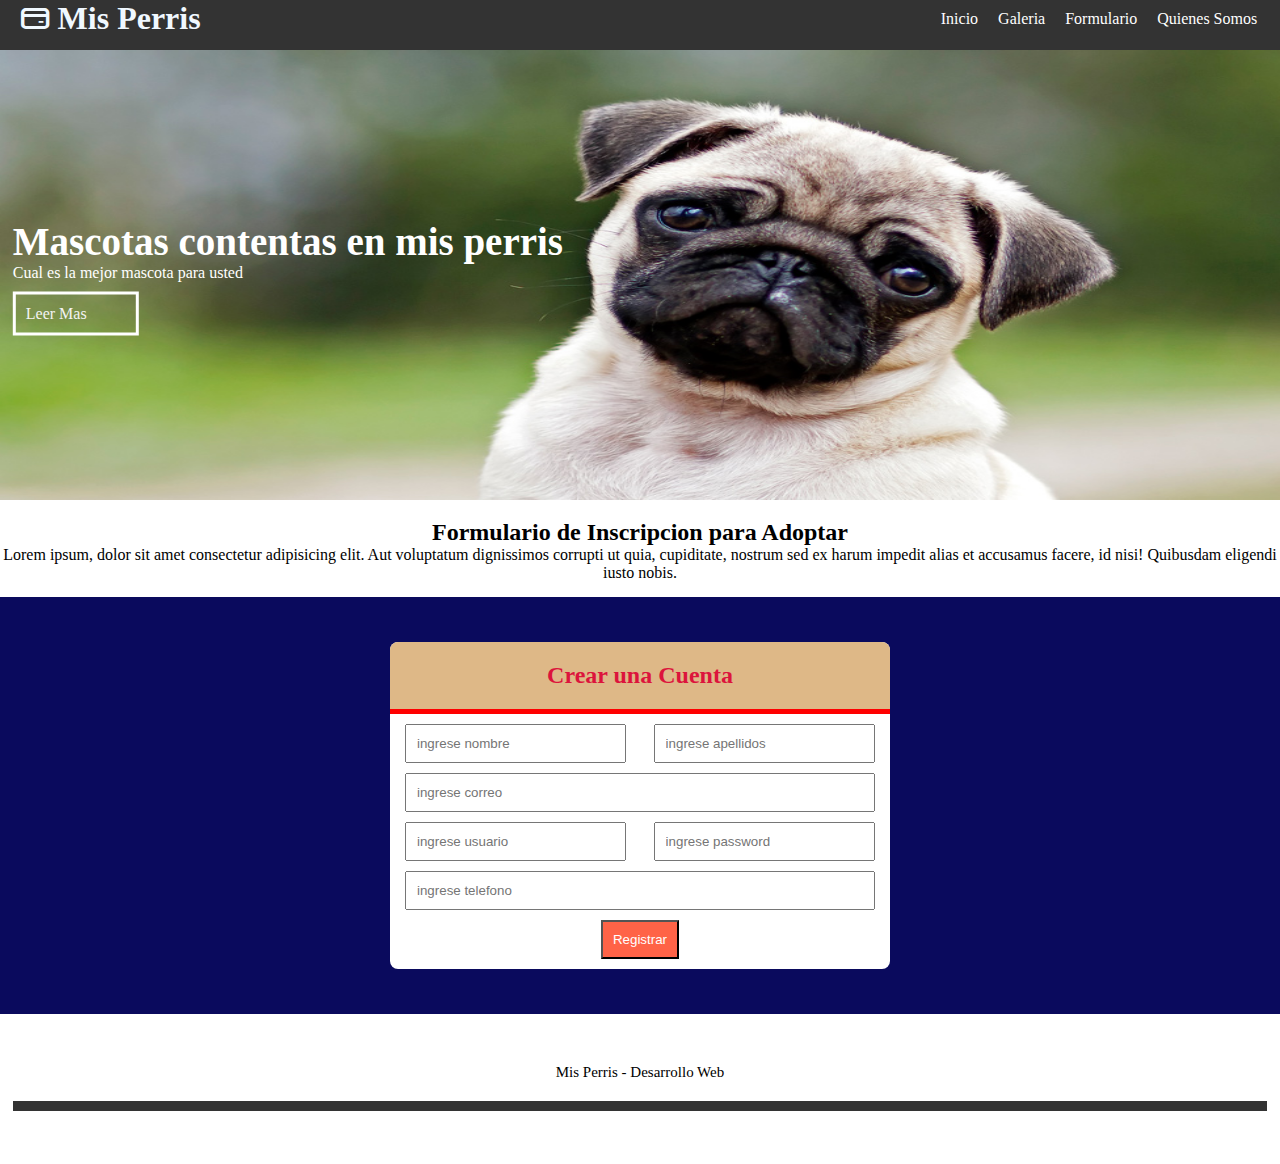
==== formulario.html @ ba135aa3 "confirmado" ====
<!DOCTYPE html>
<html lang="en">

<head>
    <meta charset="UTF-8">
    <meta http-equiv="X-UA-Compatible" content="IE=edge">
    <meta name="viewport" content="width=device-width, initial-scale=1.0">
    <title>Mis Perris</title>
    <link rel="stylesheet" href="css/estilos.css">
    <link rel="stylesheet" href="css/fontello.css">
    <link rel="stylesheet" href="css/formulario.css">
</head>

<body>
    <!-- cabecera del sitio web-->
    <header>
        <div class="contenedor">
            <h1 class="icon-credit-card">Mis Perris</h1>
            <!-- permite activar y desactivar el menu desplegable-->
            <input type="checkbox" name="" id="menu-bar">
            <label class="icon-cc-visa" for="menu-bar"></label>
            <!-- menu-->
            <nav class="menu">
                <a href="index.html">Inicio</a>
                <a href="galeria.html">Galeria</a>
                <a href="formulario.html">Formulario</a>
                <a href="">Quienes Somos</a>
            </nav>
        </div>
    </header>
    <!-- pagina principal -->
    <main>
        <section id="banner">
            <img src="img/perro2.jpg" alt="">
            <div class="contenedor">
                <h2>Mascotas contentas en mis perris</h2>
                <p>Cual es la mejor mascota para usted</p>
                <a href="">Leer Mas</a>
            </div>
        </section>

        <section id="bienvenido">
            <h2>Formulario de Inscripcion para Adoptar</h2>
            <p>Lorem ipsum, dolor sit amet consectetur adipisicing elit. Aut voluptatum dignissimos corrupti ut quia,
                cupiditate, nostrum sed ex harum impedit alias et accusamus facere, id nisi! Quibusdam eligendi iusto
                nobis.</p>
        </section>

        <section id="formulario">

            <form class="form-registro" action="" method="POST">

                <h2 class="form-titulo">Crear una Cuenta</h2>

                <div class="contenedor-input">
                    <input class="col-sm" type="text" name="txtNombre" id="" placeholder="ingrese nombre">
                    <input class="col-sm" type="text" name="txtApellidos" id="" placeholder="ingrese apellidos">
                    <input class="col-xl" type="email" name="txtEmail" id="" placeholder="ingrese correo">
                    <input class="col-sm" type="text" name="txtUsuario" id="" placeholder="ingrese usuario">
                    <input class="col-sm" type="password" name="txtPass" id="" placeholder="ingrese password">
                    <input class="col-xl" type="text" name="txtTelefono" id="" placeholder="ingrese telefono">

                    <input class="btn-registrar" type="submit" value="Registrar">
                </div>
            </form>

        </section>

    </main>

    <footer>
        <div class="contenedor">
            <p>Mis Perris - Desarrollo Web</p>
        </div>
    </footer>
</body>

</html>
---- css/estilos.css ----
@import url(menu.css);
@import url(banner.css);
@import url(bienvenido.css);
@import url(blog.css);
@import url(info.css);
@import url(galeria.css);

* {
    margin: 0;
    padding: 0;
}

header {
    width: 100%;
    height: 50px;
    background: #333;
    color: aliceblue;
    top: 0;
    left: 0;
    position: fixed;
    z-index: 100;
}

h1 {
    float: left;
}
.contenedor{
    width: 98%;
    margin: auto;
}


footer{
    font-family: cursive;
    text-align: center;
    font-size: 15px;
    height: 100px;
}

footer .contenedor{
    margin-top: 50px;
    border-bottom: solid 10px #333;
    
}

footer .contenedor p{
    margin-bottom: 20px;
}
---- css/fontello.css ----
@font-face {
  font-family: 'fontello';
  src: url('../font/fontello.eot?64211775');
  src: url('../font/fontello.eot?64211775#iefix') format('embedded-opentype'),
       url('../font/fontello.woff2?64211775') format('woff2'),
       url('../font/fontello.woff?64211775') format('woff'),
       url('../font/fontello.ttf?64211775') format('truetype'),
       url('../font/fontello.svg?64211775#fontello') format('svg');
  font-weight: normal;
  font-style: normal;
}
/* Chrome hack: SVG is rendered more smooth in Windozze. 100% magic, uncomment if you need it. */
/* Note, that will break hinting! In other OS-es font will be not as sharp as it could be */
/*
@media screen and (-webkit-min-device-pixel-ratio:0) {
  @font-face {
    font-family: 'fontello';
    src: url('../font/fontello.svg?64211775#fontello') format('svg');
  }
}
*/
 
 [class^="icon-"]:before, [class*=" icon-"]:before {
  font-family: "fontello";
  font-style: normal;
  font-weight: normal;
  speak: never;
 
  display: inline-block;
  text-decoration: inherit;
  width: 1em;
  margin-right: .2em;
  text-align: center;
  /* opacity: .8; */
 
  /* For safety - reset parent styles, that can break glyph codes*/
  font-variant: normal;
  text-transform: none;
 
  /* fix buttons height, for twitter bootstrap */
  line-height: 1em;
 
  /* Animation center compensation - margins should be symmetric */
  /* remove if not needed */
  margin-left: .2em;
 
  /* you can be more comfortable with increased icons size */
  /* font-size: 120%; */
 
  /* Font smoothing. That was taken from TWBS */
  -webkit-font-smoothing: antialiased;
  -moz-osx-font-smoothing: grayscale;
 
  /* Uncomment for 3D effect */
  /* text-shadow: 1px 1px 1px rgba(127, 127, 127, 0.3); */
}
 
.icon-credit-card:before { content: '\e800'; } /* '' */
.icon-vcard:before { content: '\e801'; } /* '' */
.icon-cc-visa:before { content: '\f1f0'; } /* '' */
---- css/formulario.css ----
#formulario{
    background: rgb(10, 10, 93);
    padding: 45px;
    font-family: cursive;
}

.form-titulo{
    background: burlywood;
    padding: 20px;
    text-align: center;
    color: crimson;
    border-bottom: solid 5px red;
    border-radius: 8px 8px 0px 0px;
}
.form-registro{
    width: 95%;
    margin:auto;
    max-width: 500px;
    background: white;
    border-radius: 8px;
}
.contenedor-input{
    padding: 10px 15px;
    display: flex;
    flex-wrap: wrap;
    justify-content: space-between;
}

input {
    padding: 10px;
    margin-bottom: 10px;
}
/* creacion de columnas manualmente */

.col-sm{
    width: 42%;
}
.col-xl{
    width: 100%;
}

/************************************/

.btn-registrar{
    background: tomato;
    color: white;
    margin:auto;
}
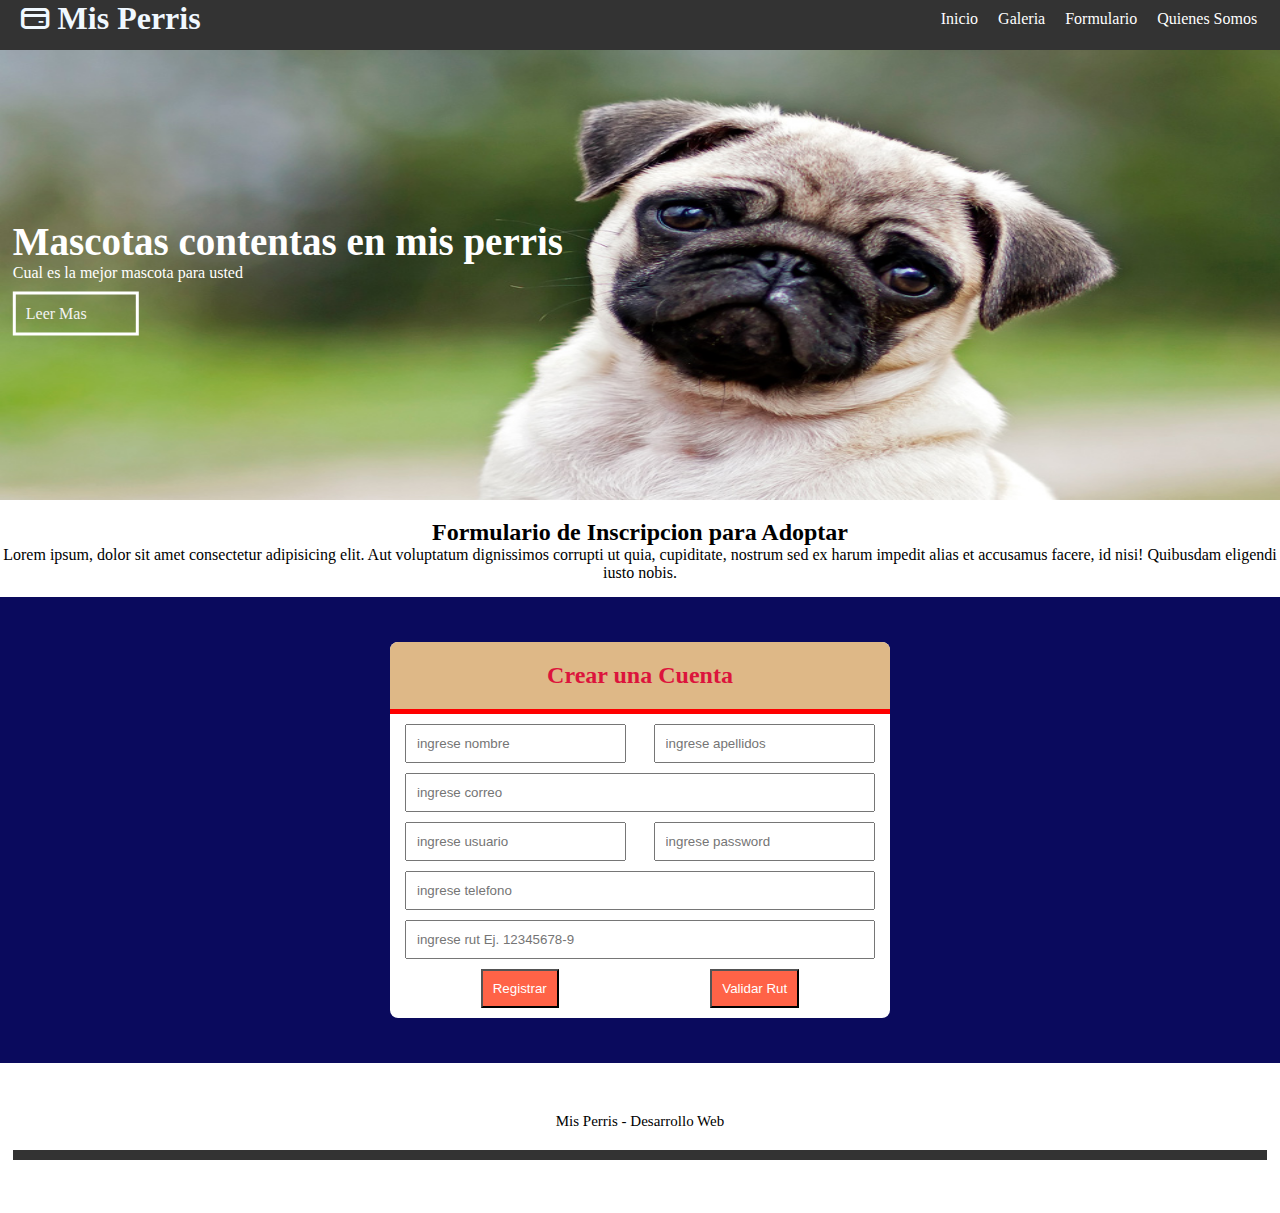
==== commit 6a0a6f68: "dv rut" ====
--- a/formulario.html
+++ b/formulario.html
@@ -53,14 +53,16 @@
                 <h2 class="form-titulo">Crear una Cuenta</h2>
 
                 <div class="contenedor-input">
-                    <input class="col-sm" type="text" name="txtNombre" id="" placeholder="ingrese nombre">
-                    <input class="col-sm" type="text" name="txtApellidos" id="" placeholder="ingrese apellidos">
-                    <input class="col-xl" type="email" name="txtEmail" id="" placeholder="ingrese correo">
-                    <input class="col-sm" type="text" name="txtUsuario" id="" placeholder="ingrese usuario">
-                    <input class="col-sm" type="password" name="txtPass" id="" placeholder="ingrese password">
-                    <input class="col-xl" type="text" name="txtTelefono" id="" placeholder="ingrese telefono">
+                    <input class="col-sm" type="text" name="txtNombre" id="txtNombre" placeholder="ingrese nombre" required minlength="2" maxlength="10">
+                    <input class="col-sm" type="text" name="txtApellidos" id="txtApellidos" placeholder="ingrese apellidos" required>
+                    <input class="col-xl" type="email" name="txtEmail" id="txtEmail" placeholder="ingrese correo" required>
+                    <input class="col-sm" type="text" name="txtUsuario" id="txtUsuario" placeholder="ingrese usuario" required>
+                    <input class="col-sm" type="password" name="txtPass" id="txtPass" placeholder="ingrese password" required>
+                    <input class="col-xl" type="text" name="txtTelefono" id="txtTelefono" placeholder="ingrese telefono" required>
+                    <input class="col-xl" type="text" name="txtRut" id="txtRut" placeholder="ingrese rut Ej. 12345678-9" required >
 
                     <input class="btn-registrar" type="submit" value="Registrar">
+                    <input class="btn-registrar" type="button" value="Validar Rut" onclick="validarut()">
                 </div>
             </form>
 
@@ -73,6 +75,8 @@
             <p>Mis Perris - Desarrollo Web</p>
         </div>
     </footer>
+
+    <script src="js/scripts.js"></script>
 </body>
 
 </html>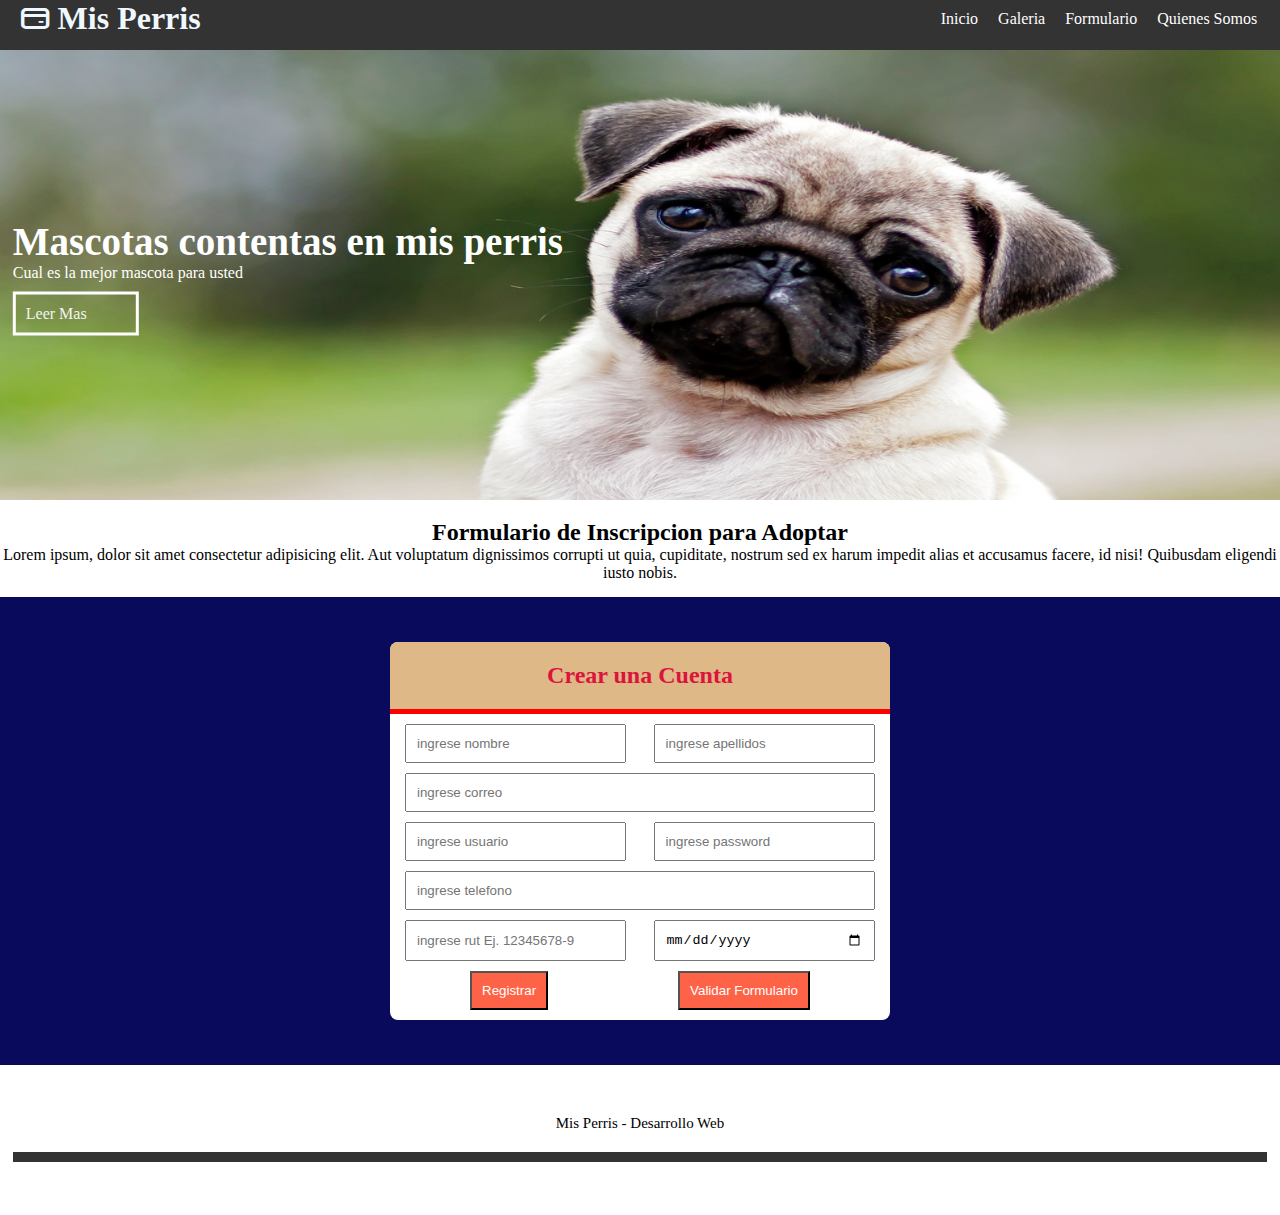
==== commit 1b2d111f: "confirmo" ====
--- a/formulario.html
+++ b/formulario.html
@@ -59,10 +59,12 @@
                     <input class="col-sm" type="text" name="txtUsuario" id="txtUsuario" placeholder="ingrese usuario" required>
                     <input class="col-sm" type="password" name="txtPass" id="txtPass" placeholder="ingrese password" required>
                     <input class="col-xl" type="text" name="txtTelefono" id="txtTelefono" placeholder="ingrese telefono" required>
-                    <input class="col-xl" type="text" name="txtRut" id="txtRut" placeholder="ingrese rut Ej. 12345678-9" required >
+                    <input class="col-sm" type="text" name="txtRut" id="txtRut" placeholder="ingrese rut Ej. 12345678-9" required >
+                    <input class="col-sm" type="date" name="txtFechaNaci" id="txtFechaNaci">
 
                     <input class="btn-registrar" type="submit" value="Registrar">
-                    <input class="btn-registrar" type="button" value="Validar Rut" onclick="validarut()">
+                    <input class="btn-registrar" type="button" value="Validar Formulario" 
+                     onclick="validarForm()">
                 </div>
             </form>
 
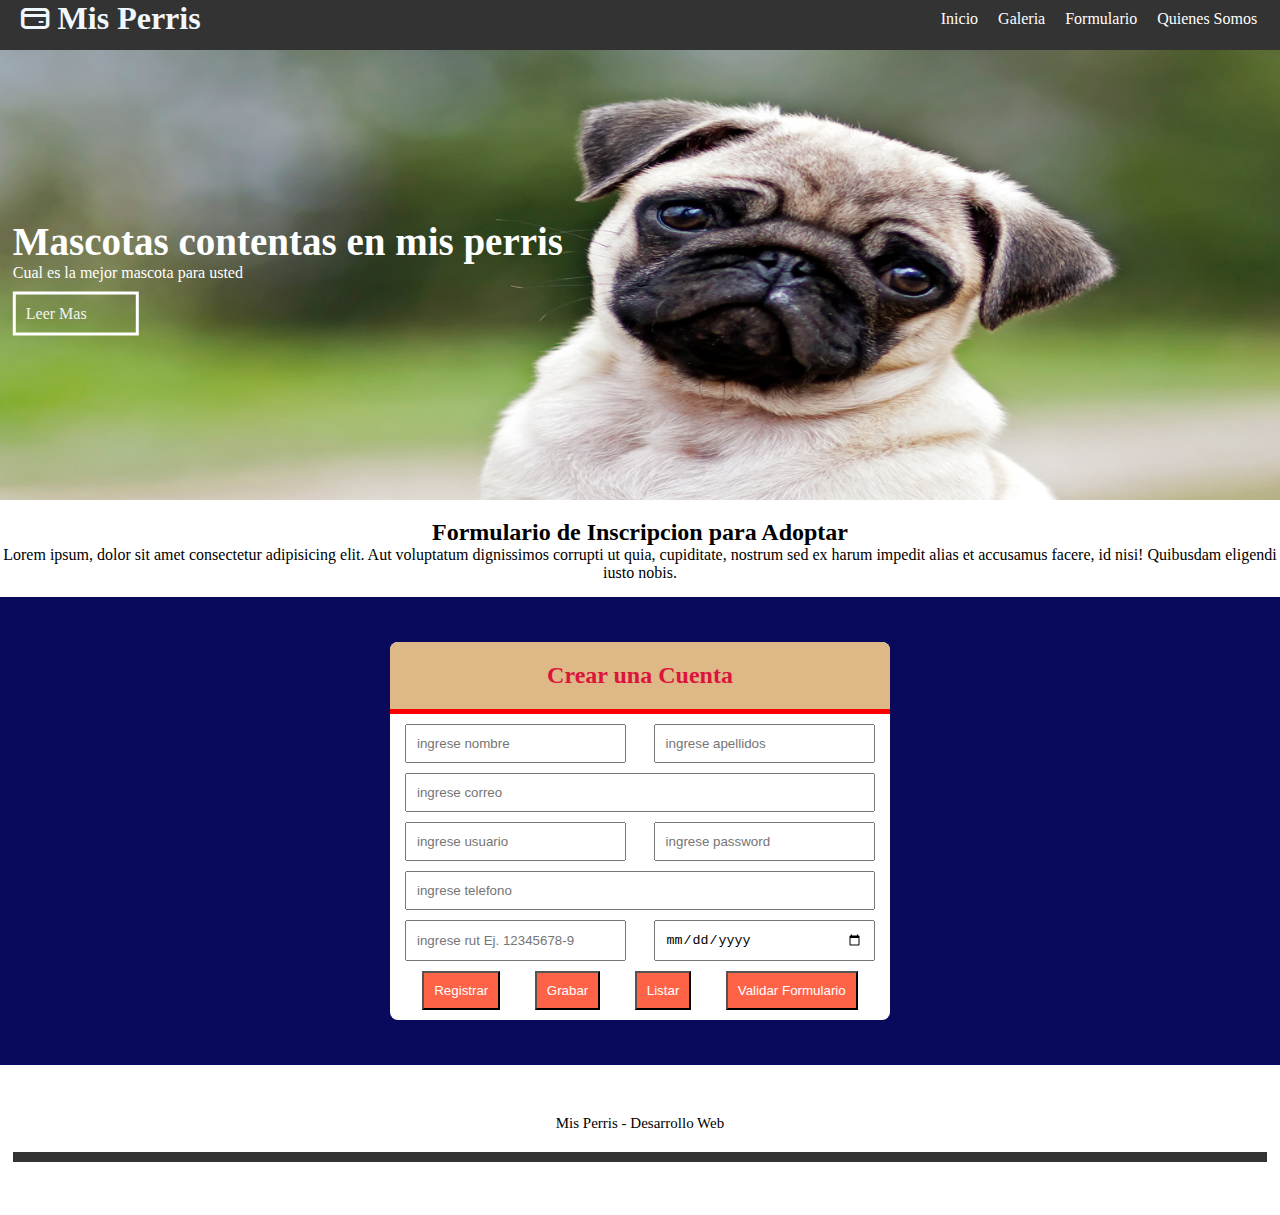
==== commit 89c53efa: "confirmo" ====
--- a/formulario.html
+++ b/formulario.html
@@ -63,15 +63,60 @@
                     <input class="col-sm" type="date" name="txtFechaNaci" id="txtFechaNaci">
 
                     <input class="btn-registrar" type="submit" value="Registrar">
+                    <input class="btn-registrar" type="button" value="Grabar"
+                    onclick="grabar()">
+                    <input class="btn-registrar" type="button" value="Listar"
+                    onclick="listar()">
                     <input class="btn-registrar" type="button" value="Validar Formulario" 
                      onclick="validarForm()">
                 </div>
             </form>
 
         </section>
+        <script src="js/usuario.js"></script>
+        <script>
+            var arreglo = new Array();
+            var ind=0;
 
+            function grabar() {
+                var rut= document.getElementById('txtRut').value;
+                var nombre = document.getElementById('txtNombre').value;
+                var apellidos = document.getElementById('txtApellidos').value;
+                var fecha = document.getElementById('txtFechaNaci').value;
+                usu = new usuario();
+                usu.setRut(rut);
+                usu.setNombre(nombre);
+                usu.setApellido(apellidos);
+                usu.setFecha(fecha);
+                console.log(usu.imprimir());
+                arreglo[ind] = JSON.stringify(usu);
+                localStorage.setItem('registros',arreglo);
+                alert('Grabo Usuario');
+                ind++;
+            }
+            function listar() {
+                var tabla = "<table border=1>";
+                tabla = tabla + "<tr> <td>Rut</td> <td>Nombre</td> <td>Apellido</td> <td>Fecha</td> </tr>";    
+                var datos = localStorage.getItem('registros');
+                var arreglo = new Array();
+                console.log(datos);
+                datos = datos.split('},{').join('};{');// reemplazar caracteres
+                console.log(datos);
+                arreglo = datos.split(';');
+                for (let index = 0; index < arreglo.length; index++) {
+                    var elemento = arreglo[index];
+                    var usuario = JSON.parse(elemento);
+                    tabla=tabla+"<tr> <td>"+usuario.rut+"</td> <td>"+usuario.nombre+"</td> <td>"+usuario.apellido+"</td> <td>"+usuario.fecha+"</td> </tr>";
+                    
+                }
+                tabla=tabla+"</table>";
+                document.getElementById('listados').innerHTML=tabla;
+            }
+        </script>
     </main>
+    <div id="listados">
 
+    </div>
     <footer>
         <div class="contenedor">
             <p>Mis Perris - Desarrollo Web</p>
